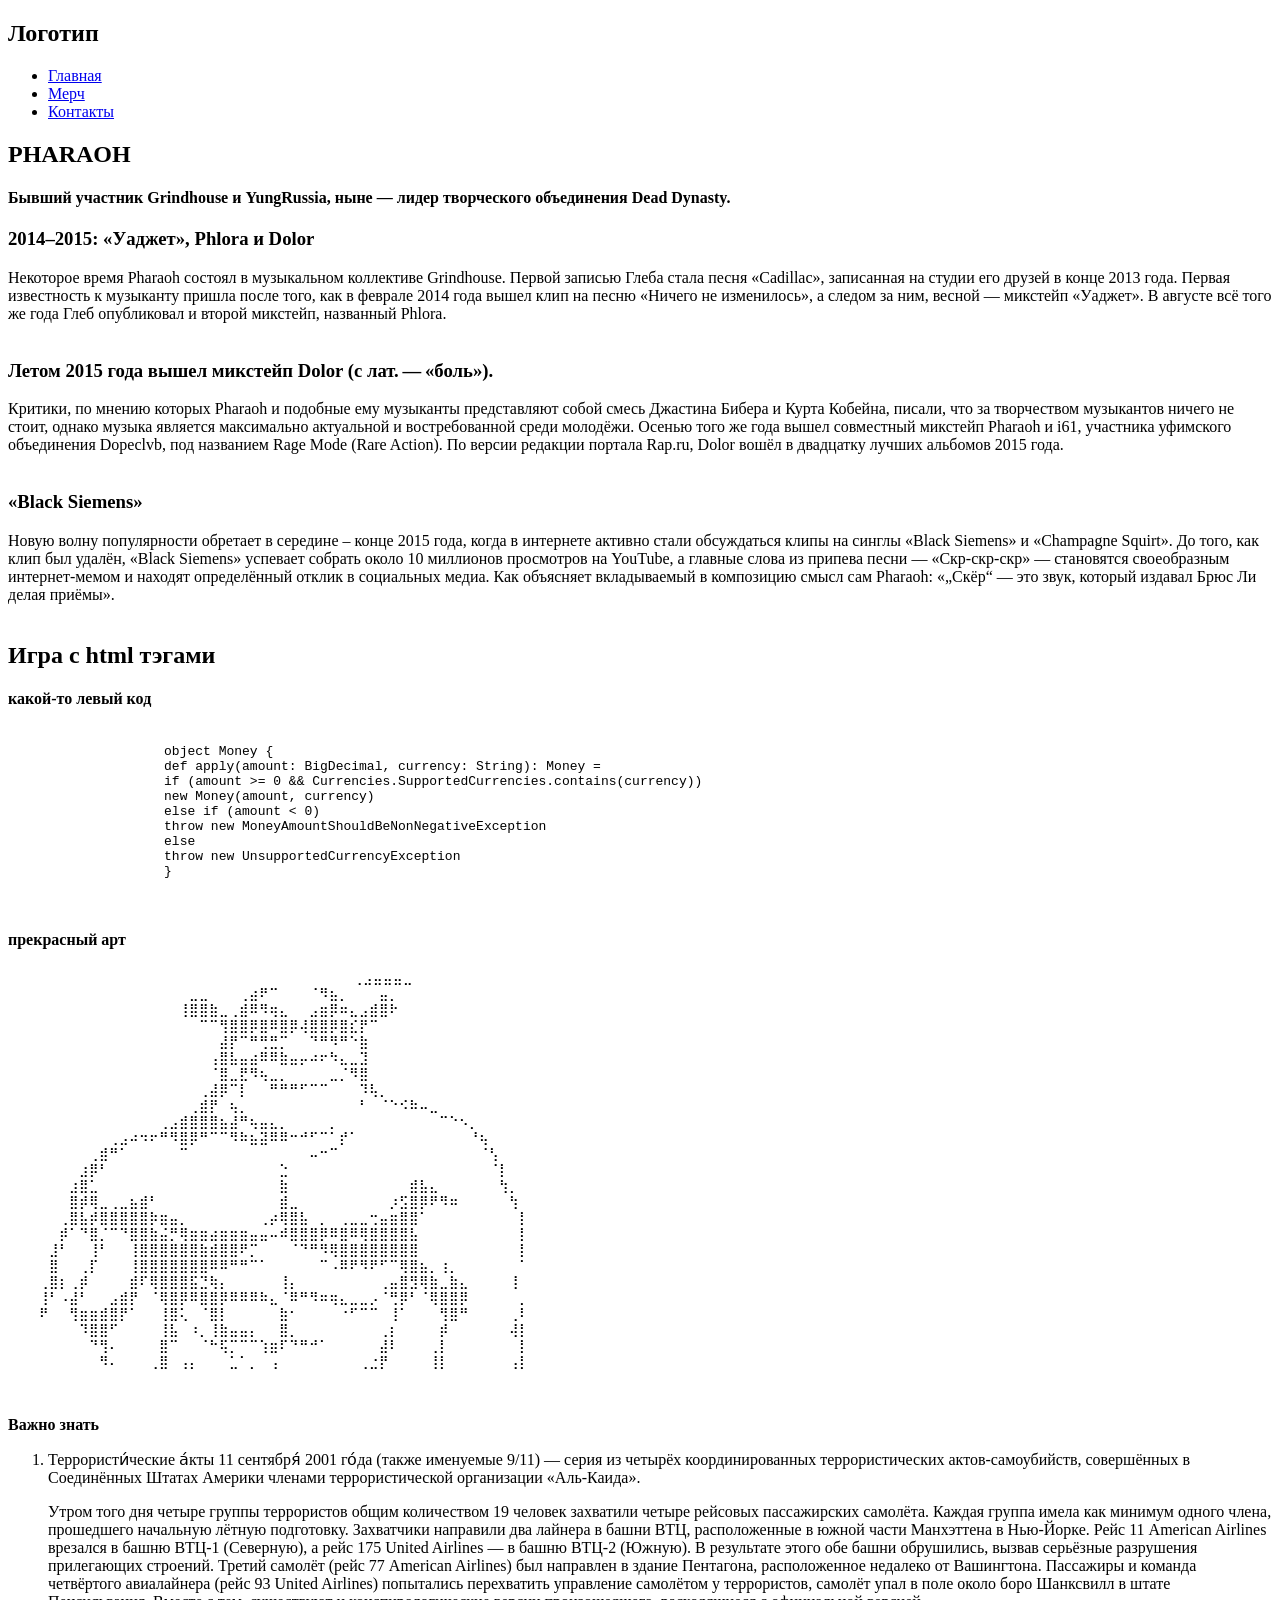
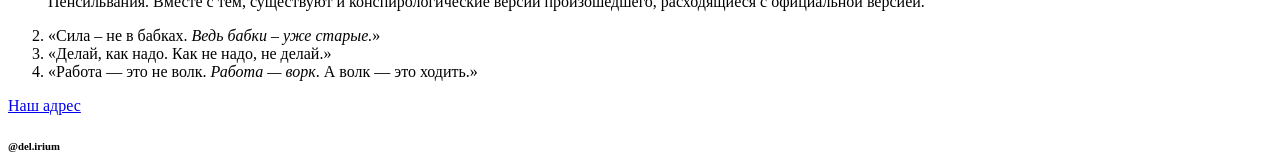
==== layout.html @ f82901bb "feat lab1" ====
<!DOCTYPE html>
<html lang="ru">
<head>
    <meta charset="UTF-8">
    <title>PHARAOH МЕРЧ</title>
</head>
<body>
    <header>
        <h2>
            Логотип
        </h2>
        <section>
            <nav>
                <ul>
                    <li><a href="#">Главная</a></li>
                    <li><a href="#">Мерч</a></li>
                    <li><a href="#">Контакты</a></li>
                </ul>
            </nav>
        </section>
    </header>

    <main>
        <section>
        <h2>PHARAOH</h2>
        <h4>Бывший участник Grindhouse и YungRussia, ныне — лидер творческого объединения Dead Dynasty.</h4>
        </section>
        <section>
        <article><h3>2014–2015: «Уаджет», Phlora и Dolor</h3>
            Некоторое время Pharaoh состоял в музыкальном коллективе Grindhouse. Первой записью Глеба стала песня «Cadillac», записанная на студии его друзей в конце 2013 года. Первая известность к музыканту пришла после того, как в феврале 2014 года вышел клип на песню «Ничего не изменилось», а следом за ним, весной — микстейп «Уаджет». В августе всё того же года Глеб опубликовал и второй микстейп, названный Phlora.<br><br>

            <h3>Летом 2015 года вышел микстейп Dolor (с лат. — «боль»).</h3> Критики, по мнению которых Pharaoh и подобные ему музыканты представляют собой смесь Джастина Бибера и Курта Кобейна, писали, что за творчеством музыкантов ничего не стоит, однако музыка является максимально актуальной и востребованной среди молодёжи. Осенью того же года вышел совместный микстейп Pharaoh и i61, участника уфимского объединения Dopeclvb, под названием Rage Mode (Rare Action). По версии редакции портала Rap.ru, Dolor вошёл в двадцатку лучших альбомов 2015 года.
            <br><br>
            <h3>«Black Siemens»</h3>
            Новую волну популярности обретает в середине – конце 2015 года, когда в интернете активно стали обсуждаться клипы на синглы «Black Siemens» и «Champagne Squirt». До того, как клип был удалён, «Black Siemens» успевает собрать около 10 миллионов просмотров на YouTube, а главные слова из припева песни — «Скр-скр-скр» — становятся своеобразным интернет-мемом и находят определённый отклик в социальных медиа. Как объясняет вкладываемый в композицию смысл сам Pharaoh: «„Скёр“ — это звук, который издавал Брюс Ли делая приёмы».</article>
        </section>
        <br>
        <aside>
            <h1>Игра с html тэгами</h1>
            <h4>
                какой-то левый код
            </h4>
            <pre>
                <code>
                    object Money {
                    def apply(amount: BigDecimal, currency: String): Money =
                    if (amount >= 0 && Currencies.SupportedCurrencies.contains(currency))
                    new Money(amount, currency)
                    else if (amount < 0)
                    throw new MoneyAmountShouldBeNonNegativeException
                    else
                    throw new UnsupportedCurrencyException
                    }
                </code>
            </pre>
            <h4>
                прекрасный арт
            </h4>
            <pre>
                ⠀⠀⠀⠀⠀⠀⠀⠀⠀⠀⠀⠀⠀⠀⠀⠀⠀⠀⠀⠀⠀⠀⢀⣠⣤⣤⣤⣀⠀⠀⠀⠀⠀⠀⠀⠀⠀⠀⠀⠀⠀⠀⠀⠀⠀⠀⠀⠀⠀
    ⠀⠀⠀⠀⠀⠀⠀⠀⠀⠀⠀⠀⠀⠀⠀⣀⣀⠀⠀⠀⢀⣴⠟⠉⠀⠀⠀⠈⠻⣦⡀⠀⠀⠀⣤⡀⠀⠀⠀⠀⠀⠀⠀⠀⠀⠀⠀⠀⠀
    ⠀⠀⠀⠀⠀⠀⠀⠀⠀⠀⠀⠀⠀⠀⢸⣿⣿⣷⣀⢀⣾⠿⠻⢶⣄⠀⠀⣠⣶⡿⠶⣄⣠⣾⣿⠗⠀⠀⠀⠀⠀⠀⠀⠀⠀⠀⠀⠀⠀
    ⠀⠀⠀⠀⠀⠀⠀⠀⠀⠀⠀⠀⠀⠀⠀⠀⠉⠉⢻⣿⣿⡿⣿⠿⣿⡿⢼⣿⣿⡿⣿⣎⡟⠉⠀⠀⠀⠀⠀⠀⠀⠀⠀⠀⠀⠀⠀⠀⠀
    ⠀⠀⠀⠀⠀⠀⠀⠀⠀⠀⠀⠀⠀⠀⠀⠀⠀⠀⣼⡟⠉⠛⢛⣛⡉⠀⠀⠙⠛⠻⠛⠑⣷⠀⠀⠀⠀⠀⠀⠀⠀⠀⠀⠀⠀⠀⠀⠀⠀
    ⠀⠀⠀⠀⠀⠀⠀⠀⠀⠀⠀⠀⠀⠀⠀⠀⠀⢠⣿⣧⣤⣴⠿⠿⣷⣤⡤⠴⠖⠳⣄⣀⣹⠀⠀⠀⠀⠀⠀⠀⠀⠀⠀⠀⠀⠀⠀⠀⠀
    ⠀⠀⠀⠀⠀⠀⠀⠀⠀⠀⠀⠀⠀⠀⠀⠀⠀⠈⣿⣀⣟⠻⢦⣀⡀⠀⠀⠀⠀⣀⡈⠻⣿⠀⠀⠀⠀⠀⠀⠀⠀⠀⠀⠀⠀⠀⠀⠀⠀
    ⠀⠀⠀⠀⠀⠀⠀⠀⠀⠀⠀⠀⠀⠀⠀⠀⢀⣼⡿⠉⡇⠀⠀⠛⠛⠛⠋⠉⠉⠀⠀⠀⠹⢧⡀⠀⠀⠀⠀⠀⠀⠀⠀⠀⠀⠀⠀⠀⠀
    ⠀⠀⠀⠀⠀⠀⠀⠀⠀⠀⠀⠀⠀⠀⠀⢀⣾⡟⠀⢦⡀⠀⠀⠀⠀⠀⠀⠀⠀⠀⠀⠀⠃⠀⠈⠑⠪⠷⠤⣀⠀⠀⠀⠀⠀⠀⠀⠀⠀
    ⠀⠀⠀⠀⠀⠀⠀⠀⠀⠀⠀⠀⢀⣠⣾⣿⣿⣿⣦⣼⠛⢦⣤⣄⡀⠀⠀⠀⠀⡀⠀⠀⠀⠀⠀⠀⠀⠀⠀⠀⠉⠑⠢⡀⠀⠀⠀⠀⠀
    ⠀⠀⠀⠀⠀⠀⠀⢀⣠⠴⠲⠖⠛⠻⣿⡿⠛⠉⠉⠻⠷⣦⣽⠿⠿⠒⠚⠋⠉⠁⡞⠁⠀⠀⠀⠀⠀⠀⠀⠀⠀⠀⠀⠘⢦⠀⠀⠀⠀
    ⠀⠀⠀⠀⠀⢀⣾⠛⠁⠀⠀⠀⠀⠀⠉⠀⠀⠀⠀⠀⠀⠀⠀⠀⠀⠀⠀⠤⠒⠉⠀⠀⠀⠀⠀⠀⠀⠀⠀⠀⠀⠀⠀⠀⠈⢣⠀⠀⠀
    ⠀⠀⠀⠀⣰⡿⠃⠀⠀⠀⠀⠀⠀⠀⠀⠀⠀⠀⠀⠀⠀⠀⠀⠀⣑⠀⠀⠀⠀⠀⠀⠀⠀⠀⠀⠀⠀⠀⠀⠀⠀⠀⠀⠀⠀⠈⡇⠀⠀
    ⠀⠀⠀⣰⣿⣁⠀⠀⠀⠀⠀⠀⠀⠀⠀⠀⠀⠀⠀⠀⠀⠀⠀⠀⣷⠀⠀⠀⠀⠀⠀⠀⠀⠀⠀⠀⠀⣾⣧⣄⠀⠀⠀⠀⠀⠀⢳⡀⠀
    ⠀⠀⠀⣿⡾⢿⣀⢀⣀⣦⣾⠃⠀⠀⠀⠀⠀⠀⠀⠀⠀⠀⠀⠀⣾⣀⠀⠀⠀⠀⠀⠀⠀⠀⠀⡰⣫⣿⡿⠟⠻⠶⠀⠀⠀⠀⠀⢳⠀
    ⠀⠀⢀⣿⣧⡾⣿⣿⣿⣿⣿⡷⣶⣤⡀⠀⠀⠀⠀⠀⠀⠀⢀⡴⢿⣿⣧⠀⡀⠀⢀⣀⣀⢒⣤⣶⣿⣿⠁⠀⠀⠀⠀⠀⠀⠀⠀⠀⡇
    ⠀⠀⡾⠁⠙⣿⡈⠉⠙⣿⣿⣷⣬⡛⢿⣶⣶⣴⣶⣶⣶⣤⣤⠤⠾⣿⣿⣿⡿⠿⣿⠿⢿⣿⣿⣿⣿⣧⠀⠀⠀⠀⠀⠀⠀⠀⠀⠀⡇
    ⠀⣸⠃⠀⠀⢸⠃⠀⠀⢸⣿⣿⣿⣿⣿⣿⣷⣾⣿⣿⠟⡉⠀⠀⠀⠈⠙⠛⠻⢿⣿⣿⣿⣿⣿⣿⣿⣿⠀⠀⠀⠀⠀⠀⠀⠀⠀⠀⡇
    ⠀⣿⠀⠀⢀⡏⠀⠀⠀⢸⣿⣿⣿⣿⣿⣿⣿⠿⠿⠛⠛⠉⠁⠀⠀⠀⠀⠀⠉⠠⠿⠟⠻⠟⠋⠉⢿⣿⣦⡀⢰⡀⠀⠀⠀⠀⠀⠀⠁
    ⢀⣿⡆⢀⡾⠀⠀⠀⠀⣾⠏⢿⣿⣿⣿⣯⣙⢷⡄⠀⠀⠀⠀⠀⢸⡄⠀⠀⠀⠀⠀⠀⠀⠀⢀⣤⣿⣻⢿⣷⣀⣷⣄⠀⠀⠀⠀⢸⠀
    ⢸⠃⠠⣼⠃⠀⠀⣠⣾⡟⠀⠈⢿⣿⡿⠿⣿⣿⡿⠿⠿⠿⠷⣄⠈⠿⠛⠻⠶⢶⣄⣀⣀⡠⠈⢛⡿⠃⠈⢿⣿⣿⡿⠀⠀⠀⠀⠀⡀
    ⠟⠀⠀⢻⣶⣶⣾⣿⡟⠁⠀⠀⢸⣿⢅⠀⠈⣿⡇⠀⠀⠀⠀⠀⣷⠂⠀⠀⠀⠀⠐⠋⠉⠉⠀⢸⠁⠀⠀⠀⢻⣿⠛⠀⠀⠀⠀⢀⠇
    ⠀⠀⠀⠀⠹⣿⣿⠋⠀⠀⠀⠀⢸⣧⠀⠰⡀⢸⣷⣤⣤⡄⠀⠀⣿⡀⠀⠀⠀⠀⠀⠀⠀⠀⢀⡆⠀⠀⠀⠀⡾⠀⠀⠀⠀⠀⠀⢼⡇
    ⠀⠀⠀⠀⠀⠙⢻⠄⠀⠀⠀⠀⣿⠉⠀⠀⠈⠓⢯⡉⠉⠉⢱⣶⠏⠙⠛⠚⠁⠀⠀⠀⠀⠀⣼⠇⠀⠀⠀⢀⡇⠀⠀⠀⠀⠀⠀⠀⡇
    ⠀⠀⠀⠀⠀⠀⠻⠄⠀⠀⠀⢀⣿⠀⢠⡄⠀⠀⠀⣁⠁⡀⠀⢠⠀⠀⠀⠀⠀⠀⠀⠀⢀⣐⡟⠀⠀⠀⠀⢸⡇⠀⠀⠀⠀⠀⠀⢠⡇
            </pre>
            <br>
            <strong>
                Важно знать
            </strong>
            <br>
            <ol>
                <li><article>
                <p>Террористи́ческие а́кты 11 сентября́ 2001 го́да (также именуемые 9/11) — серия из четырёх координированных террористических актов-самоубийств, совершённых в Соединённых Штатах Америки членами террористической организации «Аль-Каида».
                </p><p>Утром того дня четыре группы террористов общим количеством 19 человек захватили четыре рейсовых пассажирских самолёта. Каждая группа имела как минимум одного члена, прошедшего начальную лётную подготовку. Захватчики направили два лайнера в башни ВТЦ, расположенные в южной части Манхэттена в Нью-Йорке. Рейс 11 American Airlines врезался в башню ВТЦ-1 (Северную), а рейс 175 United Airlines — в башню ВТЦ-2 (Южную). В результате этого обе башни обрушились, вызвав серьёзные разрушения прилегающих строений. Третий самолёт (рейс 77 American Airlines) был направлен в здание Пентагона, расположенное недалеко от Вашингтона. Пассажиры и команда четвёртого авиалайнера (рейс 93 United Airlines) попытались перехватить управление самолётом у террористов, самолёт упал в поле около боро Шанксвилл в штате Пенсильвания. Вместе с тем, существуют и конспирологические версии произошедшего, расходящиеся с официальной версией.</p>
                </article></li>
                <li><q>Сила – не в бабках. <em>Ведь бабки – уже старые.</em></q></li>
                <li><q>Делай, как надо. Как не надо, не делай.</q></li>
                <li><q>Работа — это не волк. <i>Работа — ворк</i>. А волк — это ходить.</q></li>
            </ol>
            </aside>
    </main>

    <footer>
        <a href="#">Наш адрес</a>
        <h6>@del.irium</h6>
    </footer>
</body>
</html>
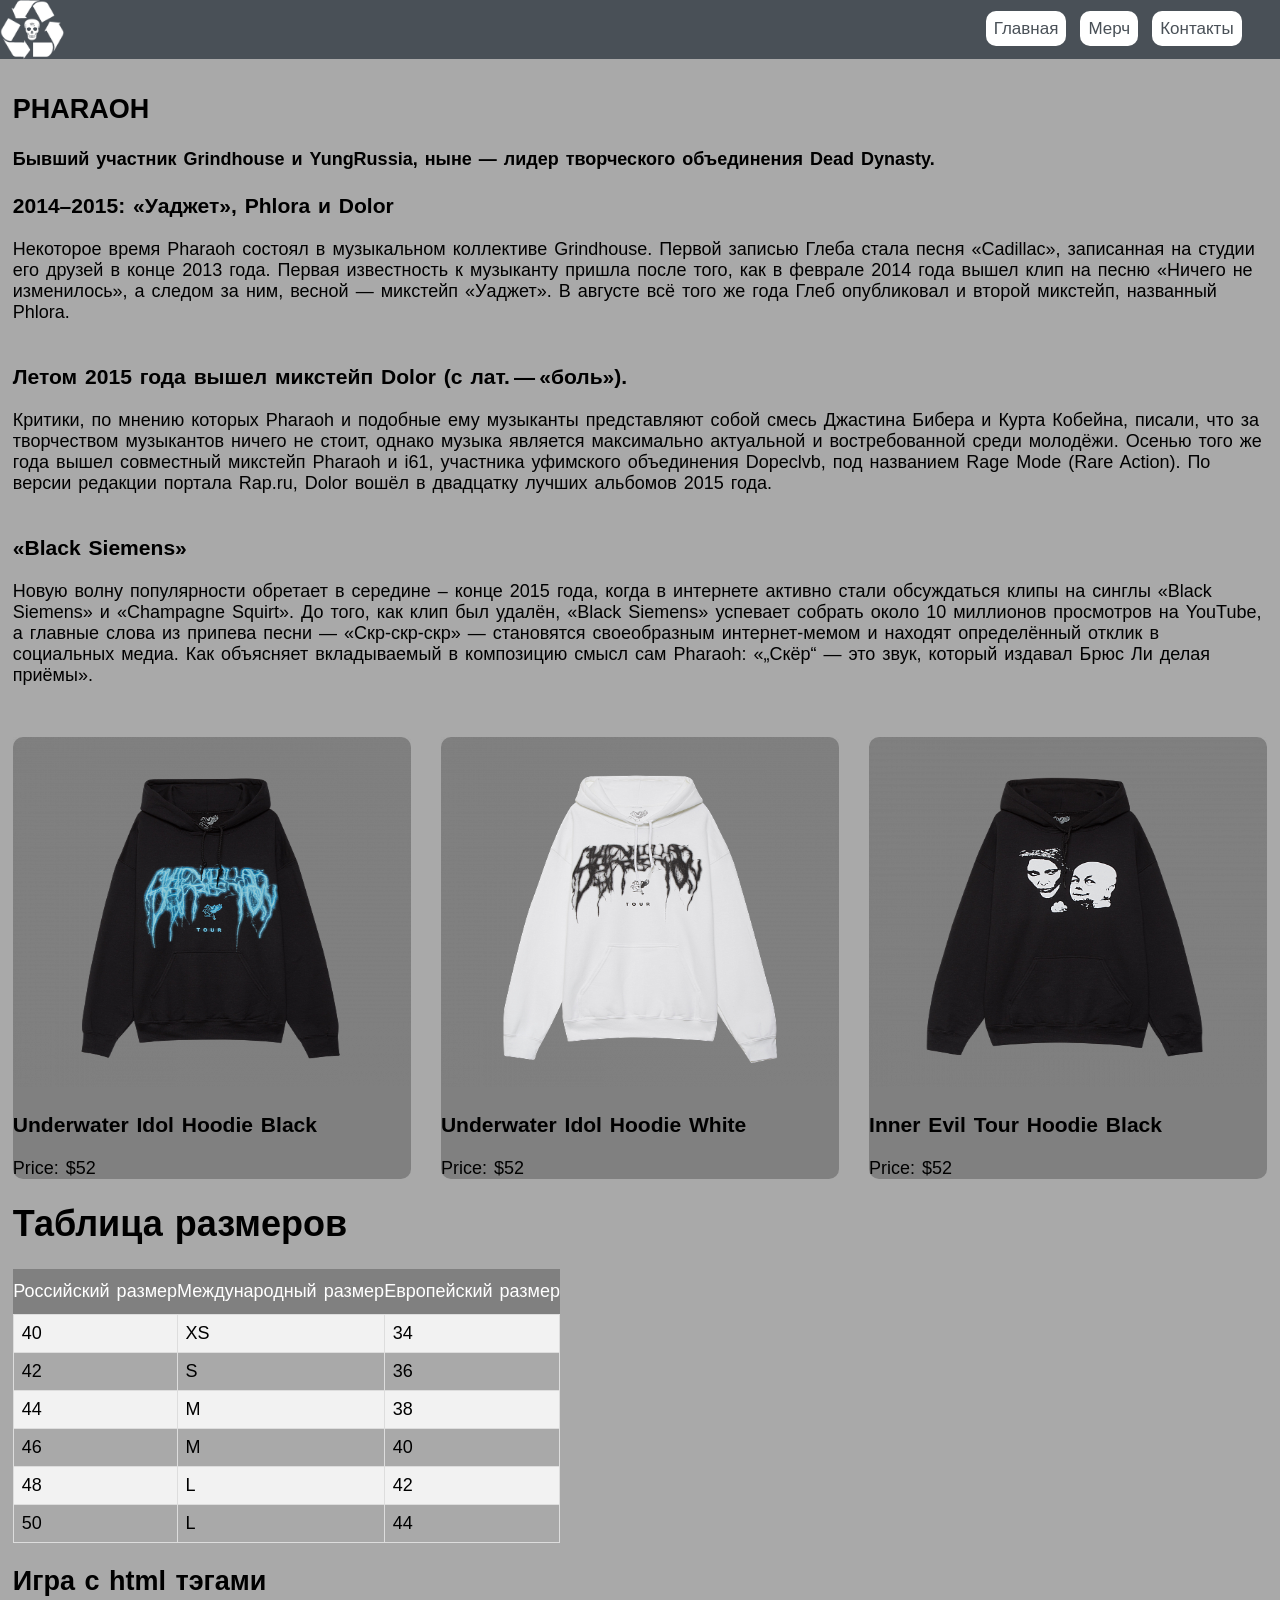
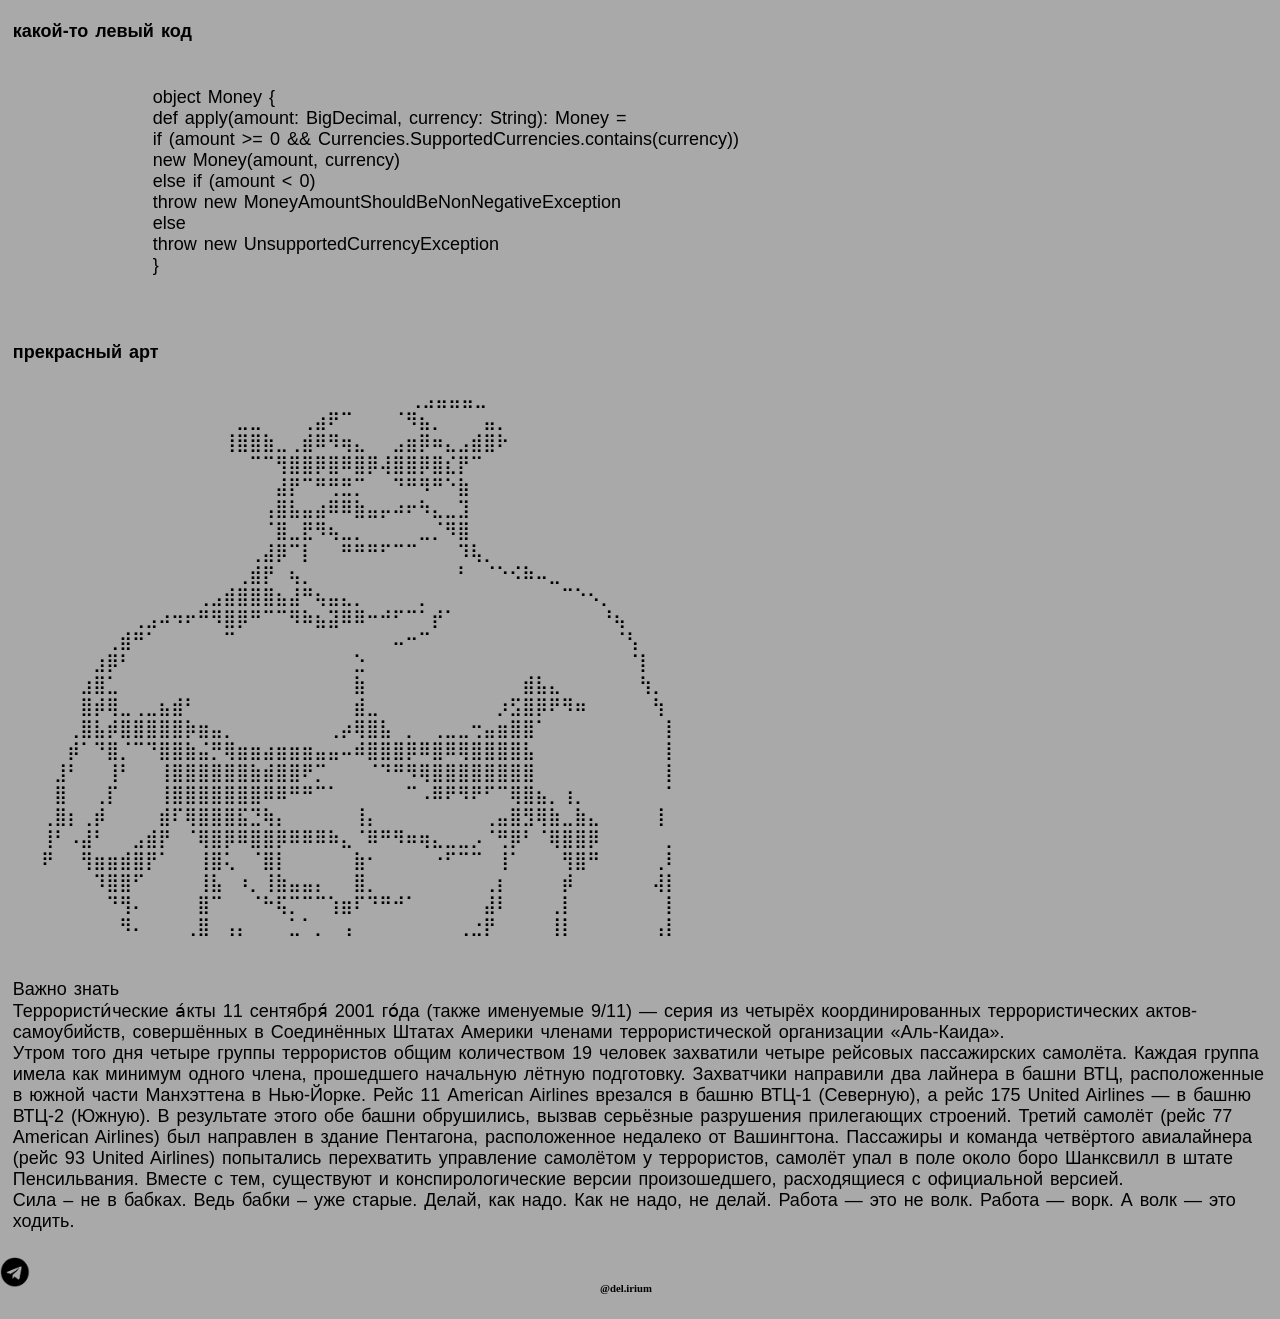
==== commit 3d7f426e: "lab2+lab3" ====
--- a/layout.html
+++ b/layout.html
@@ -2,26 +2,25 @@
 <html lang="ru">
 <head>
     <meta charset="UTF-8">
+    <link href="CSS/style.css" rel="stylesheet">
     <title>PHARAOH МЕРЧ</title>
+    <meta name="description" content="сайт о современном российском исполнителе Pharaoh">
+    <meta name="keywords" content="pharaoh, PHARAOH, Pharaoh, фараон, фара, музыка, треки, хип-хоп, альбом">
 </head>
 <body>
     <header>
-        <h2>
-            Логотип
-        </h2>
-        <section>
-            <nav>
-                <ul>
-                    <li><a href="#">Главная</a></li>
-                    <li><a href="#">Мерч</a></li>
-                    <li><a href="#">Контакты</a></li>
-                </ul>
-            </nav>
-        </section>
+        <img class="logo" src="src/logo.png" alt="Logo">
+        <nav>
+            <ul>
+                <li><a href="#main" class ="nav_button">Главная</a></li>
+                <li><a href="#merc" class ="nav_button">Мерч</a></li>
+                <li><a href="#contacts" class ="nav_button">Контакты</a></li>
+            </ul>
+        </nav>
     </header>
 
     <main>
-        <section>
+        <section id="main">
         <h2>PHARAOH</h2>
         <h4>Бывший участник Grindhouse и YungRussia, ныне — лидер творческого объединения Dead Dynasty.</h4>
         </section>
@@ -35,6 +34,69 @@
             Новую волну популярности обретает в середине – конце 2015 года, когда в интернете активно стали обсуждаться клипы на синглы «Black Siemens» и «Champagne Squirt». До того, как клип был удалён, «Black Siemens» успевает собрать около 10 миллионов просмотров на YouTube, а главные слова из припева песни — «Скр-скр-скр» — становятся своеобразным интернет-мемом и находят определённый отклик в социальных медиа. Как объясняет вкладываемый в композицию смысл сам Pharaoh: «„Скёр“ — это звук, который издавал Брюс Ли делая приёмы».</article>
         </section>
         <br>
+        <section class="merc" id="merc">
+            <div class="clothing-item">
+                <img src="src/hoodie1.png" alt="hoodie" class="image">
+                <div class="item-info">
+                    <h3>Underwater Idol Hoodie Black</h3>
+                    <p>Price: $52</p>
+                </div>
+            </div>
+            <div class="clothing-item">
+                <img src="src/hoodie2.png" alt="hoodie" class="image">
+                <div class="item-info">
+                    <h3>Underwater Idol Hoodie White</h3>
+                    <p>Price: $52</p>
+                </div>
+            </div>
+            <div class="clothing-item">
+                <img src="src/hoodie3.png" alt="hoodie" class="image">
+                <div class="item-info">
+                    <h3>Inner Evil Tour Hoodie Black</h3>
+                    <p>Price: $52</p>
+                </div>
+            </div>
+        </section>
+        <h1>Таблица размеров</h1>
+
+        <table id="sizes">
+            <tr>
+                <th>Российский размер</th>
+                <th>Международный размер</th>
+                <th>Европейский размер</th>
+            </tr>
+            <tr>
+                <td>40</td>
+                <td>XS</td>
+                <td>34</td>
+            </tr>
+            <tr>
+                <td>42</td>
+                <td>S</td>
+                <td>36</td>
+            </tr>
+            <tr>
+                <td>44</td>
+                <td>M</td>
+                <td>38</td>
+            </tr>
+            <tr>
+                <td>46</td>
+                <td>M</td>
+                <td>40</td>
+            </tr>
+            <tr>
+                <td>48</td>
+                <td>L</td>
+                <td>42</td>
+            </tr>
+            <tr>
+                <td>50</td>
+                <td>L</td>
+                <td>44</td>
+            </tr>
+        </table>
+
         <aside>
             <h1>Игра с html тэгами</h1>
             <h4>
@@ -101,7 +163,9 @@
     </main>
 
     <footer>
-        <a href="#">Наш адрес</a>
+        <div id="contacts">
+        <a href="#"><img src="src/tg_logo.png" alt="telegram" class="socialNetwork_logo"></a>
+        </div>
         <h6>@del.irium</h6>
     </footer>
 </body>
--- a/CSS/style.css
+++ b/CSS/style.css
@@ -0,0 +1,145 @@
+html, body, div, span, applet, object, iframe, p, blockquote, pre,
+a, abbr, acronym, address, big, cite, code,
+del, dfn, em, img, ins, kbd, q, s, samp,
+small, strike, strong, sub, sup, tt, var,
+b, u, i, center,
+dl, dt, dd, ol, ul, li,
+fieldset, form, label, legend,
+table, caption, tbody, tfoot, thead, tr, th, td,
+article, aside, canvas, details, embed,
+figure, figcaption, footer, header, hgroup,
+menu, nav, output, ruby, section, summary,
+time, mark, audio, video {
+    margin: 0;
+    padding: 0;
+    border: 0;
+    font-size: 100%;
+    font: inherit;
+    vertical-align: baseline;
+}
+article, aside, details, figcaption, figure,
+footer, header, hgroup, menu, nav, section {
+    display: block;
+}
+
+blockquote, q {
+    quotes: none;
+}
+
+blockquote:before, blockquote:after,
+q:before, q:after {
+    content: '';
+    content: none;
+}
+
+p {
+     font-family: "Roboto", sans-serif;
+ }
+
+header {
+    height: max-content;
+    width: 100%;
+    display: flex;
+    background: #495057;
+}
+
+.logo {
+    display: flex;
+    width: 5%;
+    height: 10%;
+    float: left;
+    left: 0;
+}
+
+nav {
+    display: flex;
+    margin-top: 1.5%;
+    margin-left: auto;
+    margin-right: 3%;
+}
+
+.nav_button {
+    margin-left: 10px;
+    font-family: "Roboto", sans-serif;
+    border-radius: 10px;
+    font-size: 17px;
+    color: #495057;
+    background-color: #fff;
+    padding: 8px;
+    text-decoration:none;
+}
+.nav_button:hover {
+    background-color: #1E1E1E
+}
+
+li {
+    display: inline;
+}
+
+body {
+    background-color: darkgray;
+}
+main {
+    font-family: "Roboto", sans-serif;
+    font-size: large;
+    padding: 1%;
+    word-spacing: 2px;
+}
+
+.clothing-item{
+    background-color: gray;
+    border-radius: 10px;
+    transition: transform 0.3s ease-in-out;
+}
+.clothing-item:hover{
+    transform: translateY(-5px);
+}
+.image{
+    height: 350px;
+    background-position: center;
+    background-repeat: no-repeat;
+    background-size: cover;
+    width: 100%;
+}
+.merc{
+    display: grid;
+    grid-template-columns: repeat(3, 1fr);
+    gap: 30px;
+    margin-top: 30px;
+}
+footer {
+    margin-top: 1%;
+    display: flex;
+    float: left;
+}
+
+.socialNetwork_logo{
+    display: flex;
+    width: 5%;
+    height: 50%;
+    float: left;
+    left: 0;
+}
+#sizes {
+    font-family: "Roboto", sans-serif;
+    border-collapse: collapse;
+    width: 100%;
+    display: grid;
+}
+
+#sizes td, #customers th {
+    border: 1px solid #ddd;
+    padding: 8px;
+}
+
+#sizes tr:nth-child(even){background-color: #f2f2f2;}
+
+#sizes tr:hover {background-color: #495057;}
+
+#sizes th {
+    padding-top: 12px;
+    padding-bottom: 12px;
+    text-align: left;
+    background-color: gray;
+    color: white;
+}
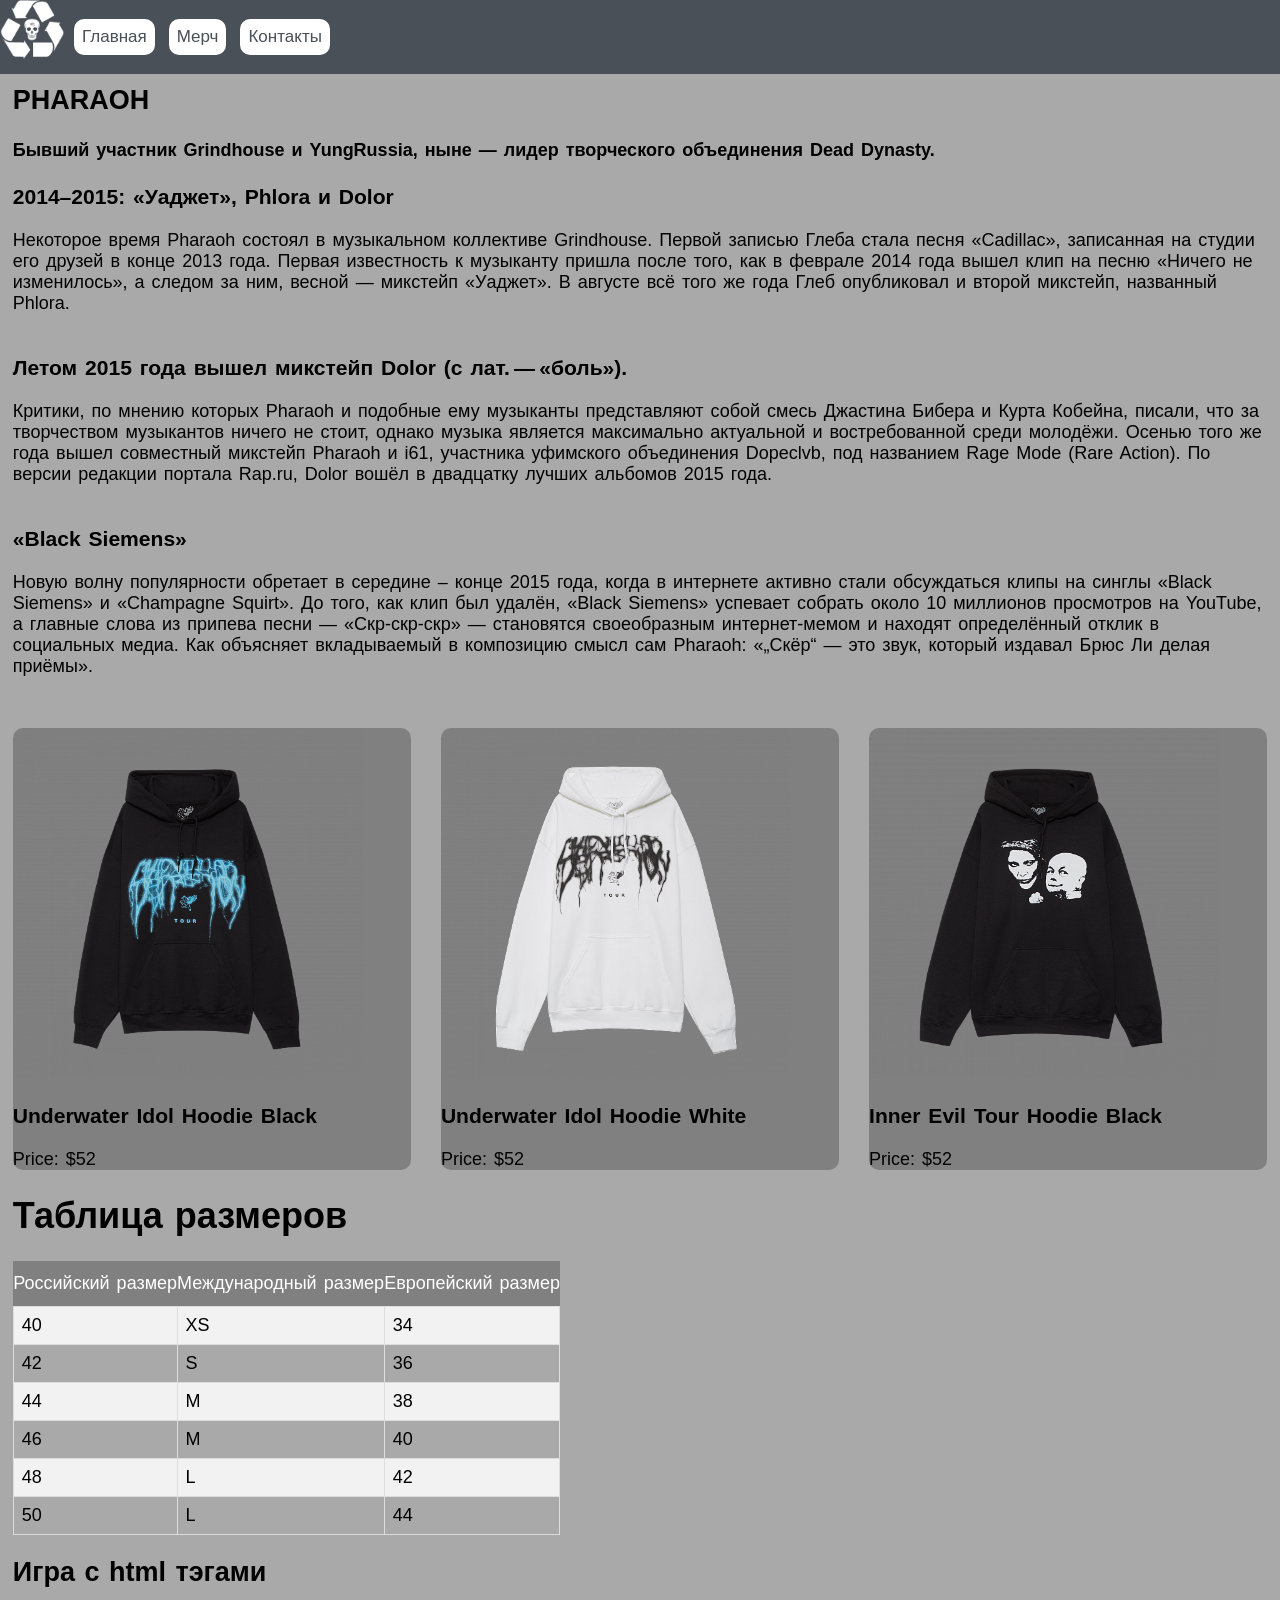
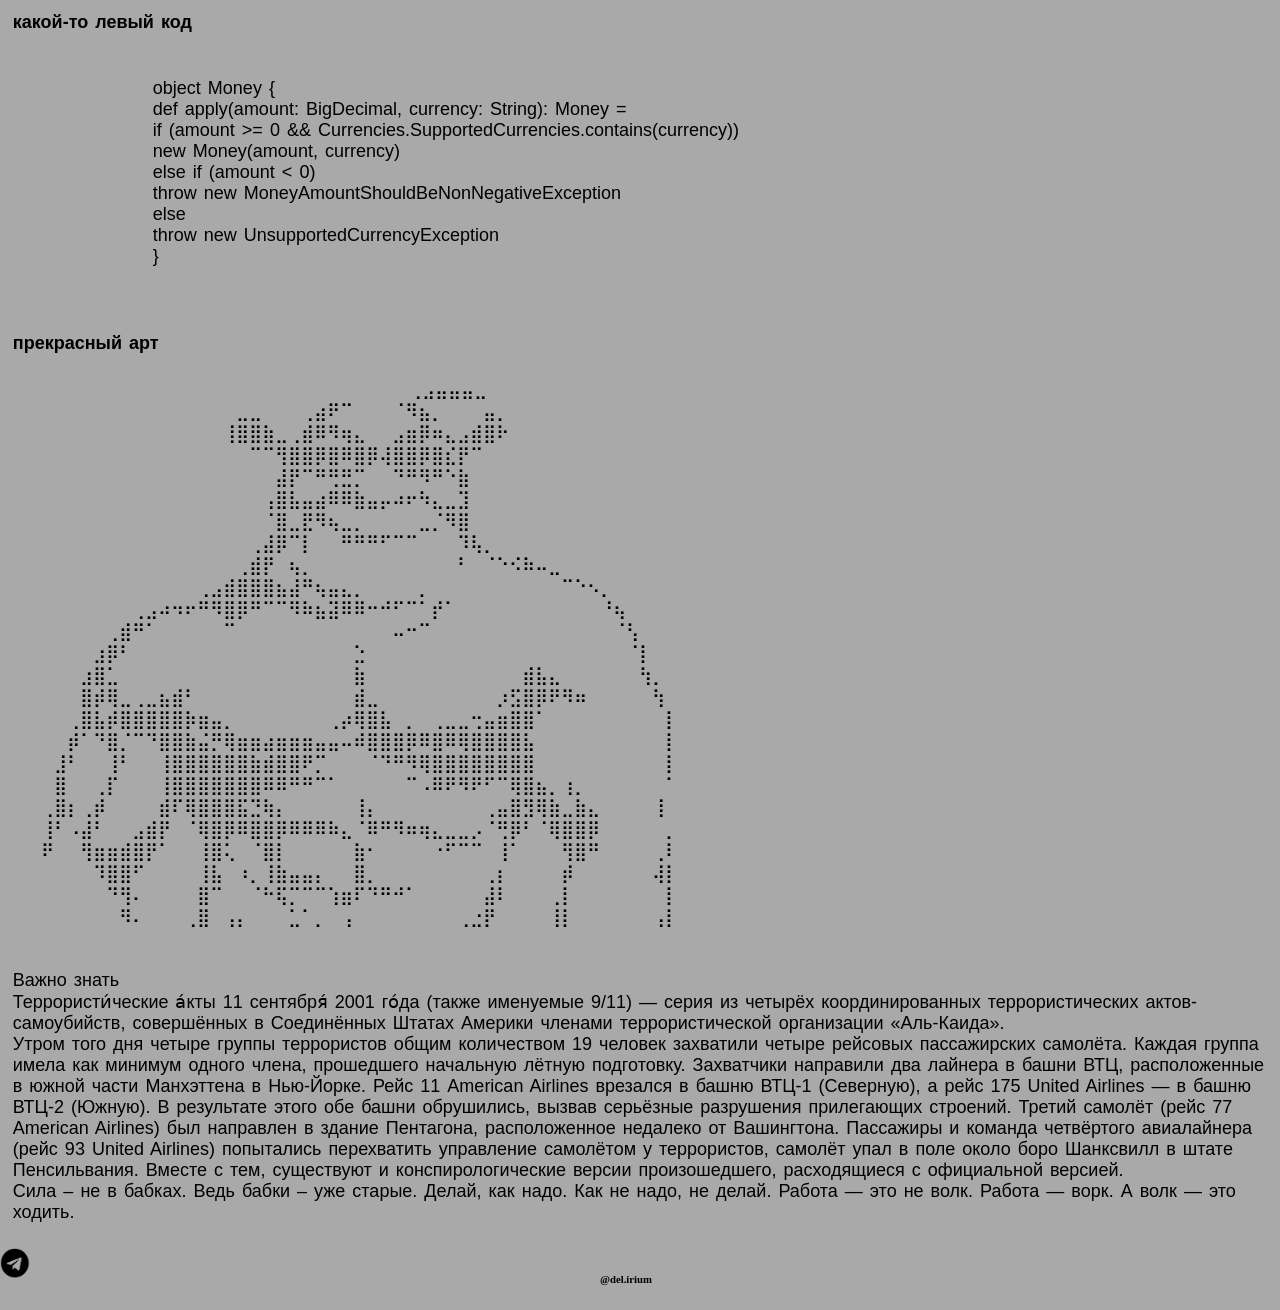
==== commit 258ed13d: "fixed" ====
--- a/layout.html
+++ b/layout.html
@@ -9,14 +9,16 @@
 </head>
 <body>
     <header>
+        <div class = nav_menu>
         <img class="logo" src="src/logo.png" alt="Logo">
-        <nav>
-            <ul>
-                <li><a href="#main" class ="nav_button">Главная</a></li>
-                <li><a href="#merc" class ="nav_button">Мерч</a></li>
-                <li><a href="#contacts" class ="nav_button">Контакты</a></li>
-            </ul>
-        </nav>
+            <nav>
+                <ul>
+                    <li><a href="#main" class ="nav_button">Главная</a></li>
+                    <li><a href="#merc" class ="nav_button">Мерч</a></li>
+                    <li><a href="#contacts" class ="nav_button">Контакты</a></li>
+                </ul>
+            </nav>
+        </div>
     </header>
 
     <main>
@@ -59,7 +61,7 @@
         </section>
         <h1>Таблица размеров</h1>
 
-        <table id="sizes">
+        <table id="sizes" class="table">
             <tr>
                 <th>Российский размер</th>
                 <th>Международный размер</th>
--- a/CSS/style.css
+++ b/CSS/style.css
@@ -40,13 +40,12 @@
     height: max-content;
     width: 100%;
     display: flex;
-    background: #495057;
 }
 
 .logo {
     display: flex;
     width: 5%;
-    height: 10%;
+    height: 100%;
     float: left;
     left: 0;
 }
@@ -56,6 +55,7 @@
     margin-top: 1.5%;
     margin-left: auto;
     margin-right: 3%;
+    margin-bottom: 1.5%;
 }
 
 .nav_button {
@@ -67,6 +67,7 @@
     background-color: #fff;
     padding: 8px;
     text-decoration:none;
+    display: inline-flex;
 }
 .nav_button:hover {
     background-color: #1E1E1E
@@ -84,6 +85,15 @@
     font-size: large;
     padding: 1%;
     word-spacing: 2px;
+    position: relative;
+    top: 50px;
+}
+
+.nav_menu{
+    position: absolute;
+    top: 0;
+    width: 100%;
+    background: #495057;
 }
 
 .clothing-item{
@@ -111,6 +121,8 @@
     margin-top: 1%;
     display: flex;
     float: left;
+    position: relative;
+    top: 50px;
 }
 
 .socialNetwork_logo{
@@ -142,4 +154,28 @@
     text-align: left;
     background-color: gray;
     color: white;
+}
+
+@media screen and (max-width: 768px) {
+    .image{
+        width: 100px;
+    }
+}
+
+@media screen and (max-width: 769px) and (max-device-width: 1920px) {
+    .image{
+        width: 250px;
+    }
+}
+
+@media screen and (max-width: 1921px) {
+    .image{
+        width: 350px;
+    }
+}
+
+@media screen and (max-width: 760px) {
+    .table {
+        display: none;
+    }
 }
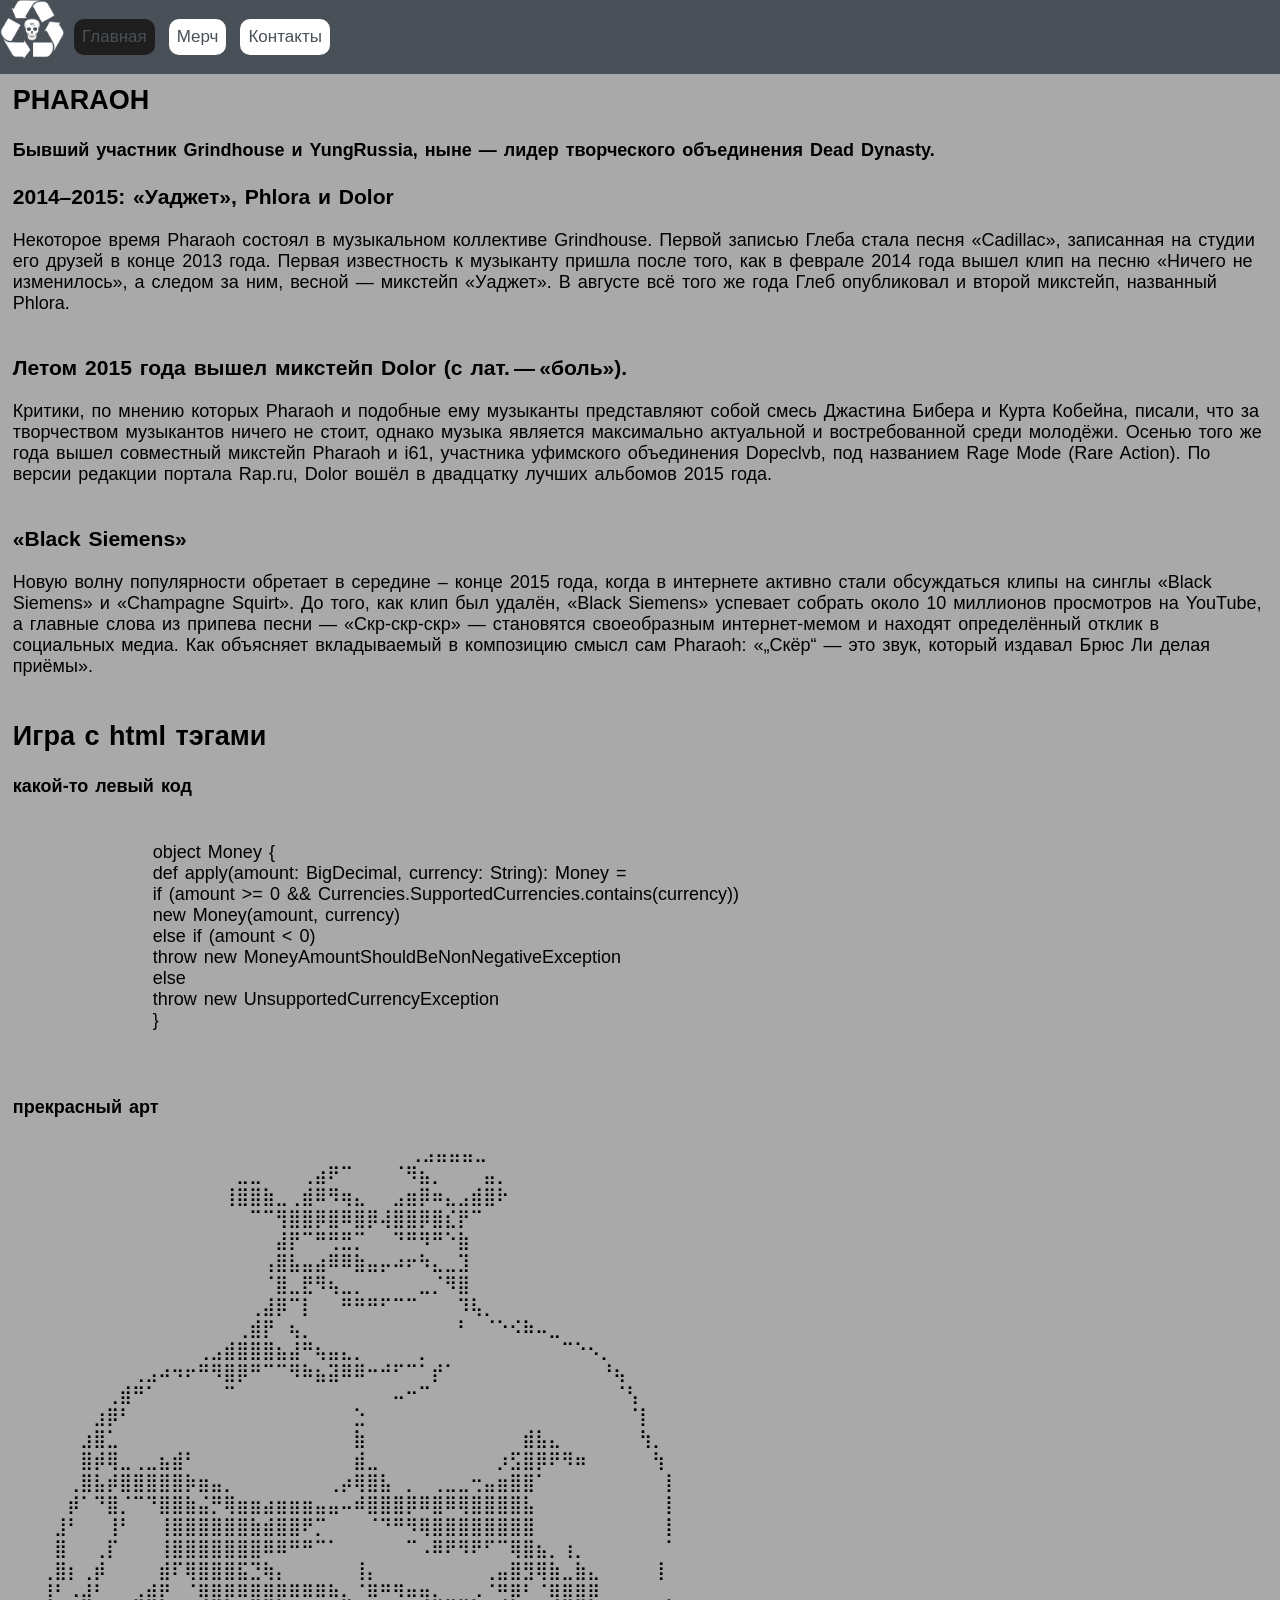
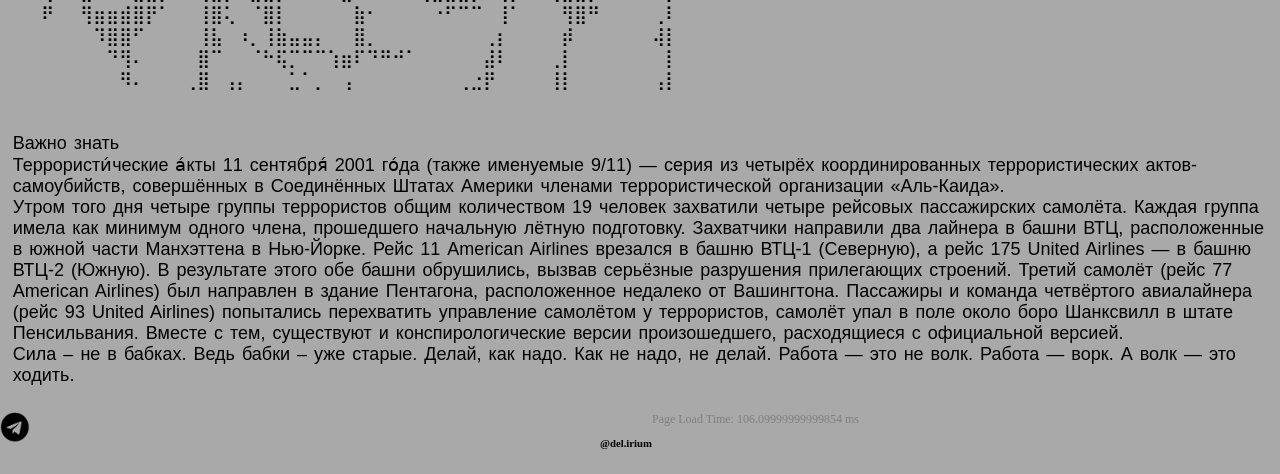
==== commit ab2399fc: "lab-4" ====
--- a/layout.html
+++ b/layout.html
@@ -3,6 +3,7 @@
 <head>
     <meta charset="UTF-8">
     <link href="CSS/style.css" rel="stylesheet">
+    <script src="JS/main.js" defer></script>
     <title>PHARAOH МЕРЧ</title>
     <meta name="description" content="сайт о современном российском исполнителе Pharaoh">
     <meta name="keywords" content="pharaoh, PHARAOH, Pharaoh, фараон, фара, музыка, треки, хип-хоп, альбом">
@@ -13,8 +14,8 @@
         <img class="logo" src="src/logo.png" alt="Logo">
             <nav>
                 <ul>
-                    <li><a href="#main" class ="nav_button">Главная</a></li>
-                    <li><a href="#merc" class ="nav_button">Мерч</a></li>
+                    <li><a href="#main" class ="nav_button_active">Главная</a></li>
+                    <li><a href="merc.html" class ="nav_button">Мерч</a></li>
                     <li><a href="#contacts" class ="nav_button">Контакты</a></li>
                 </ul>
             </nav>
@@ -36,68 +37,7 @@
             Новую волну популярности обретает в середине – конце 2015 года, когда в интернете активно стали обсуждаться клипы на синглы «Black Siemens» и «Champagne Squirt». До того, как клип был удалён, «Black Siemens» успевает собрать около 10 миллионов просмотров на YouTube, а главные слова из припева песни — «Скр-скр-скр» — становятся своеобразным интернет-мемом и находят определённый отклик в социальных медиа. Как объясняет вкладываемый в композицию смысл сам Pharaoh: «„Скёр“ — это звук, который издавал Брюс Ли делая приёмы».</article>
         </section>
         <br>
-        <section class="merc" id="merc">
-            <div class="clothing-item">
-                <img src="src/hoodie1.png" alt="hoodie" class="image">
-                <div class="item-info">
-                    <h3>Underwater Idol Hoodie Black</h3>
-                    <p>Price: $52</p>
-                </div>
-            </div>
-            <div class="clothing-item">
-                <img src="src/hoodie2.png" alt="hoodie" class="image">
-                <div class="item-info">
-                    <h3>Underwater Idol Hoodie White</h3>
-                    <p>Price: $52</p>
-                </div>
-            </div>
-            <div class="clothing-item">
-                <img src="src/hoodie3.png" alt="hoodie" class="image">
-                <div class="item-info">
-                    <h3>Inner Evil Tour Hoodie Black</h3>
-                    <p>Price: $52</p>
-                </div>
-            </div>
-        </section>
-        <h1>Таблица размеров</h1>
 
-        <table id="sizes" class="table">
-            <tr>
-                <th>Российский размер</th>
-                <th>Международный размер</th>
-                <th>Европейский размер</th>
-            </tr>
-            <tr>
-                <td>40</td>
-                <td>XS</td>
-                <td>34</td>
-            </tr>
-            <tr>
-                <td>42</td>
-                <td>S</td>
-                <td>36</td>
-            </tr>
-            <tr>
-                <td>44</td>
-                <td>M</td>
-                <td>38</td>
-            </tr>
-            <tr>
-                <td>46</td>
-                <td>M</td>
-                <td>40</td>
-            </tr>
-            <tr>
-                <td>48</td>
-                <td>L</td>
-                <td>42</td>
-            </tr>
-            <tr>
-                <td>50</td>
-                <td>L</td>
-                <td>44</td>
-            </tr>
-        </table>
 
         <aside>
             <h1>Игра с html тэгами</h1>
--- a/CSS/style.css
+++ b/CSS/style.css
@@ -73,6 +73,18 @@
     background-color: #1E1E1E
 }
 
+.nav_button_active {
+    margin-left: 10px;
+    font-family: "Roboto", sans-serif;
+    border-radius: 10px;
+    font-size: 17px;
+    color: #495057;
+    background-color: #1E1E1E;
+    padding: 8px;
+    text-decoration:none;
+    display: inline-flex;
+}
+
 li {
     display: inline;
 }
@@ -115,7 +127,7 @@
     display: grid;
     grid-template-columns: repeat(3, 1fr);
     gap: 30px;
-    margin-top: 30px;
+    margin-top: 170px;
 }
 footer {
     margin-top: 1%;
